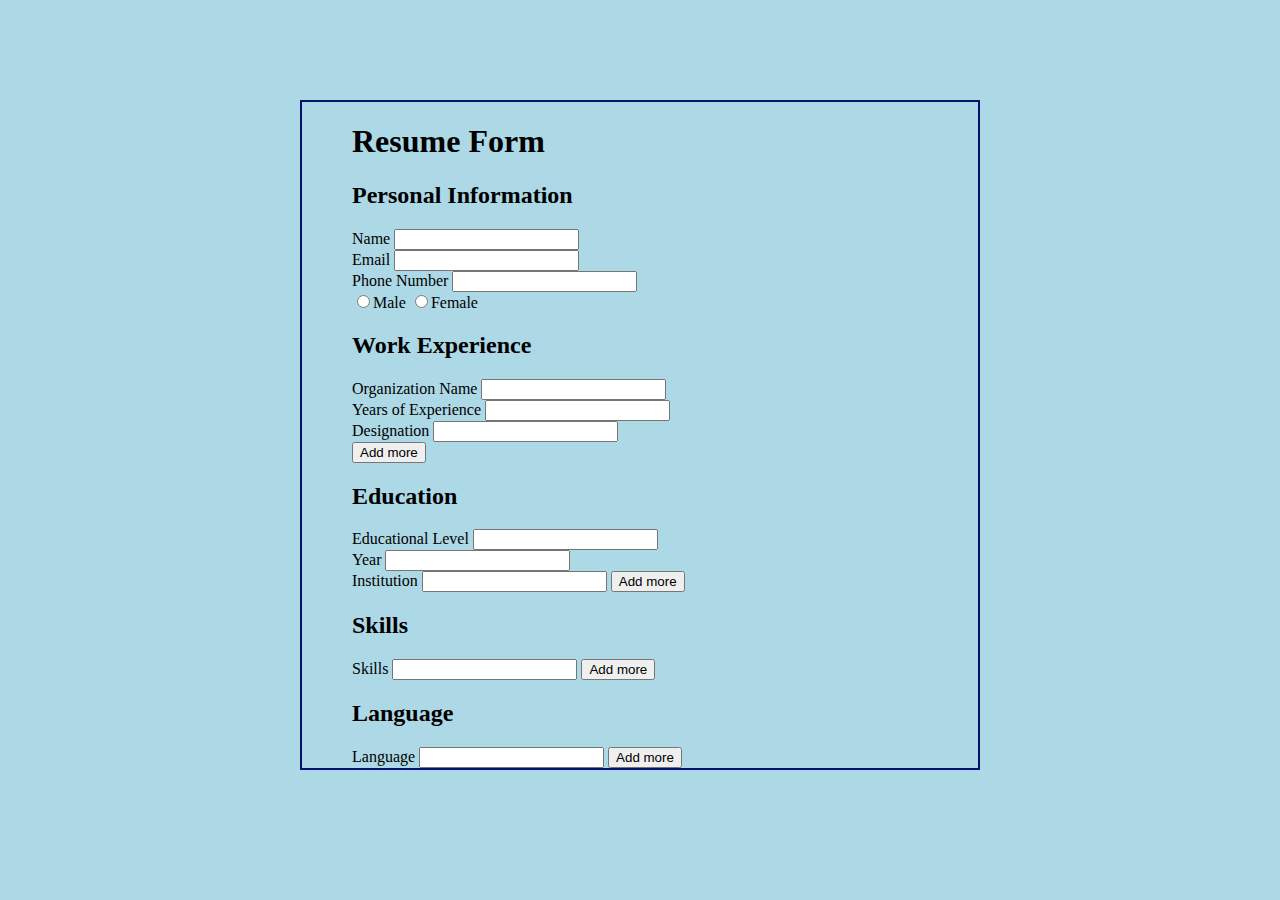
==== index.html @ e22d9954 "Add files via upload" ====
<!DOCTYPE html>
<html>
<head>
    <title>Resume Form</title>
</head>
<body>
    <style>
        body {
          background-color: lightblue;
          margin-top: 100px;
         margin-bottom: 100px;
         margin-right: 300px;
        margin-left: 300px;
        border: 2px solid rgb(1, 19, 109);
        padding-left: 50px;
        padding-right: 100px;
        }
    </style>
    <div class="container">
        <div Class="row col-md-6 col-md-offset-3">
            <div Class="panel panel-primary">
                <div Class="panel-heading text-center">
                    <h1>Resume Form</h1>
                </div>
                <div class="panel-body">
                    
                    <form>
                        <h2>Personal Information</h2>
                        <div class="form-group">
                            <label for="Name">Name</label>
                            <input type="text" class="form-control" if="Name" />
                        </div>

                        <div class="form-group">
                            <label for="email">Email</label>
                            <input type="text" class="form-control" if="email" />
                        </div>

                        <div class="form-group"></div>
                            <label for="number">Phone Number</label>
                            <input type="text" class="form-control" if="number" />
                        </div>

                        <din class="form-group">
                            <label for="male" class="radio-inline"><input type="radio" name="gender" id="male">Male</label>
                            <label for="female" class="radio-inline"><input type="radio" name="gender" id="female">Female</label>
                        </din>

                        <h2>Work Experience</h2>
                        <div class="form-group"></div>
                        <label for="organizationName">Organization Name</label>
                        <input type="text" class="form-control" if="organizationName" />
                    </div>
                        <div class="form-group"></div>
                        <label for="time">Years of Experience</label>
                        <input type="text" class="form-control" if="time" />
                    </div>
                    <div class="form-group"></div>
                        <label for="designation">Designation</label>
                        <input type="text" class="form-control" if="designation"/>
                    </div>
                   
                    <input type="submit" value="Add more">
                    

                    <h2>Education</h2>
                    <div class="form-group"></div>
                    <label for="qualification">Educational Level</label>
                    <input type="text" class="form-control" if="qualification"/>
                </div>
                <div class="form-group"></div>
                    <label for="year">Year</label>
                    <input type="text" class="form-control" if="year"/>
                </div>
                <div class="form-group"></div>
                    <label for="institution">Institution</label>
                    <input type="text" class="form-control" if="institution"/>
                </div>
                <input type="submit" value="Add more">
                

                <h2>Skills</h2>
                <div class="form-group"></div>
                <label for="skill">Skills</label>
                <input type="text" class="form-control" if="skill" />
            </div>
            <input type="submit" value="Add more">

            <h2>Language</h2>
            <div class="form-group"></div>
            <label for="language">Language</label>
            <input type="text" class="form-control" if="language" />
        </div>
        <input type="submit" value="Add more">

                    </form>
                </div>
            </div>
        </div>
    </div>

</body>
</html>
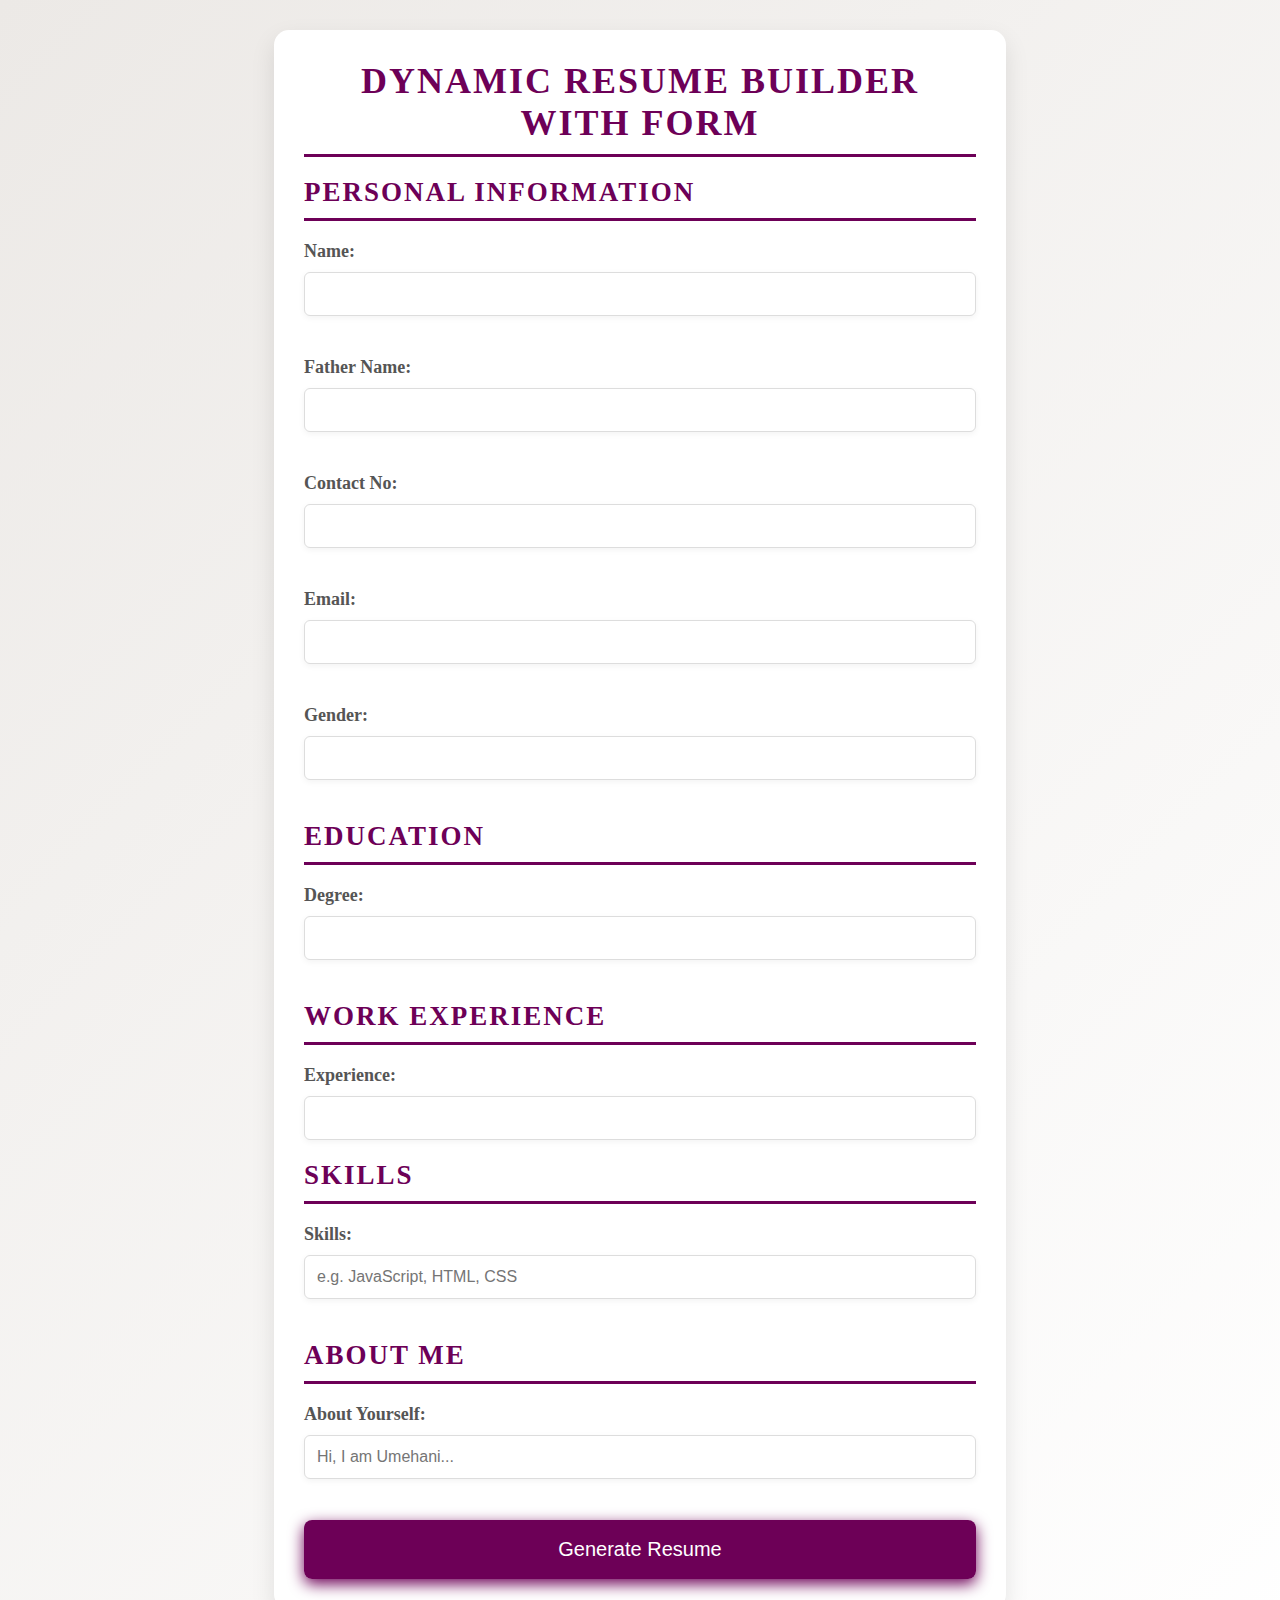
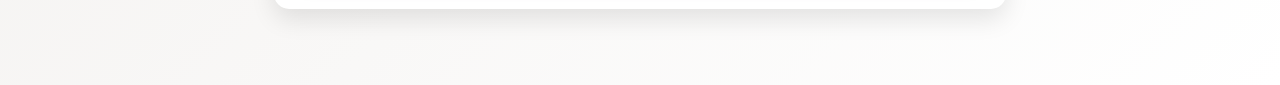
==== commit ffb40fe3: "Add files via upload" ====
--- a/index.html
+++ b/index.html
@@ -1,103 +1,60 @@
 <!DOCTYPE html>
-<html>
+<html lang="en">
 <head>
-    <title>Resume Form</title>
+    <meta charset="UTF-8">
+    <meta name="viewport" content="width=device-width, initial-scale=1.0">
+    <title>Dynamic Resume Builder</title>
+    <link rel="stylesheet" href="style.css">
+    <link rel="preconnect" href="https://fonts.googleapis.com">
+    <link rel="preconnect" href="https://fonts.gstatic.com" crossorigin>
+    <link href="https://fonts.googleapis.com/css2?family=Montserrat:ital,wght@0,100..900;1,100..900&family=SUSE:wght@100..800&display=swap" rel="stylesheet">
 </head>
 <body>
-    <style>
-        body {
-          background-color: lightblue;
-          margin-top: 100px;
-         margin-bottom: 100px;
-         margin-right: 300px;
-        margin-left: 300px;
-        border: 2px solid rgb(1, 19, 109);
-        padding-left: 50px;
-        padding-right: 100px;
-        }
-    </style>
-    <div class="container">
-        <div Class="row col-md-6 col-md-offset-3">
-            <div Class="panel panel-primary">
-                <div Class="panel-heading text-center">
-                    <h1>Resume Form</h1>
-                </div>
-                <div class="panel-body">
-                    
-                    <form>
-                        <h2>Personal Information</h2>
-                        <div class="form-group">
-                            <label for="Name">Name</label>
-                            <input type="text" class="form-control" if="Name" />
-                        </div>
+    <form id="resume-form">
+        <h1>Dynamic Resume Builder with Form</h1>
 
-                        <div class="form-group">
-                            <label for="email">Email</label>
-                            <input type="text" class="form-control" if="email" />
-                        </div>
+        <h2>Personal Information</h2>
+        <label for="name">Name:</label>
+        <input type="text" id="name" name="name" required><br><br>
+ 
+        <label for="fatherName">Father Name:</label>
+        <input type="text" id="fatherName" name="fatherName" required><br><br>
 
-                        <div class="form-group"></div>
-                            <label for="number">Phone Number</label>
-                            <input type="text" class="form-control" if="number" />
-                        </div>
+        <label for="contact">Contact No:</label>
+        <input type="text" id="contact" name="contact" required><br><br>
 
-                        <din class="form-group">
-                            <label for="male" class="radio-inline"><input type="radio" name="gender" id="male">Male</label>
-                            <label for="female" class="radio-inline"><input type="radio" name="gender" id="female">Female</label>
-                        </din>
+        <label for="email">Email:</label>
+        <input type="email" id="email" name="email" required><br><br>
 
-                        <h2>Work Experience</h2>
-                        <div class="form-group"></div>
-                        <label for="organizationName">Organization Name</label>
-                        <input type="text" class="form-control" if="organizationName" />
-                    </div>
-                        <div class="form-group"></div>
-                        <label for="time">Years of Experience</label>
-                        <input type="text" class="form-control" if="time" />
-                    </div>
-                    <div class="form-group"></div>
-                        <label for="designation">Designation</label>
-                        <input type="text" class="form-control" if="designation"/>
-                    </div>
-                   
-                    <input type="submit" value="Add more">
-                    
+        <label for="gender">Gender:</label>
+        <input type="text" id="gender" name="gender" required><br><br>
 
-                    <h2>Education</h2>
-                    <div class="form-group"></div>
-                    <label for="qualification">Educational Level</label>
-                    <input type="text" class="form-control" if="qualification"/>
-                </div>
-                <div class="form-group"></div>
-                    <label for="year">Year</label>
-                    <input type="text" class="form-control" if="year"/>
-                </div>
-                <div class="form-group"></div>
-                    <label for="institution">Institution</label>
-                    <input type="text" class="form-control" if="institution"/>
-                </div>
-                <input type="submit" value="Add more">
-                
+      
+        <h2>Education</h2>
+        <label for="education">Degree:</label>
+        <input type="text" id="education" name="education" required><br><br>
 
-                <h2>Skills</h2>
-                <div class="form-group"></div>
-                <label for="skill">Skills</label>
-                <input type="text" class="form-control" if="skill" />
-            </div>
-            <input type="submit" value="Add more">
+        <h2>Work Experience</h2>
+        <label for="experience">Experience:</label>
+        <input type="text" id="experience" name="experience"><br>
 
-            <h2>Language</h2>
-            <div class="form-group"></div>
-            <label for="language">Language</label>
-            <input type="text" class="form-control" if="language" />
-        </div>
-        <input type="submit" value="Add more">
+        <h2>Skills</h2>
+        <label for="skills">Skills:</label>
+        <input type="text" id="skills" name="skills" placeholder="e.g. JavaScript, HTML, CSS"><br><br>
 
-                    </form>
-                </div>
-            </div>
-        </div>
+
+        <h2>About Me</h2>
+        <label for="about">About Yourself:</label>
+        <input type="text" id="about" name="about" placeholder="Hi, I am Umehani..."><br><br>
+      
+        <button type="submit">Generate Resume</button>
+        
+    </form>
+<br>
+    <div id="resume-display">
+
     </div>
 
+    <script src="script.js"></script>
 </body>
 </html>--- a/style.css
+++ b/style.css
@@ -0,0 +1,372 @@
+/* Reset some default styles */
+* {
+    margin: 0;
+    padding: 0;
+    box-sizing: border-box;
+}
+
+/* Set background and font for the whole page */
+body {
+    font-family: 'times new roman', sans-serif;
+    background: linear-gradient(135deg, #ece9e6, #ffffff);
+    color: #333;
+    display: flex;
+    flex-direction: column;
+    justify-content: center;
+    align-items: center;
+    padding: 20px;
+    min-height: 100vh;
+    transition: background 0.4s ease;
+}
+
+/* Style the form */
+form {
+    background: #ffffff;
+    padding: 30px;
+    border-radius: 15px;
+    box-shadow: 0 10px 25px rgba(0, 0, 0, 0.1);
+    max-width: 600px;
+    width: 100%;
+    transition: transform 0.3s ease, box-shadow 0.3s ease;
+    margin-bottom: 25px;
+    position: relative;
+    overflow: hidden;
+}
+
+form::before {
+    content: "";
+    position: absolute;
+    top: 0;
+    left: 0;
+    width: 100%;
+    height: 100%;
+    background: linear-gradient(135deg, #74ebd5, #9face6);
+    z-index: -1;
+    transition: opacity 0.3s ease;
+    opacity: 0;
+}
+
+form:hover::before {
+    opacity: 0.1;
+}
+
+form:hover {
+    transform: translateY(-5px);
+    box-shadow: 0 15px 30px rgba(0, 0, 0, 0.2);
+}
+
+/* Style the headings */
+h1 {
+    border-bottom: 3px solid #6d0057;
+    padding-bottom: 10px;
+    margin-bottom: 20px;
+    font-weight: 700;
+    color: #6d0057;
+    text-align: center;
+    text-transform: uppercase;
+    letter-spacing: 2px;
+}
+
+/* Style the headings */
+h2 {
+    border-bottom: 3px solid #6d0057;
+    padding-bottom: 10px;
+    margin-bottom: 20px;
+    font-weight: 700;
+    color: #6d0057;
+    text-align: left;
+    text-transform: uppercase;
+    letter-spacing: 2px;
+}
+
+/* Style the labels and inputs */
+label {
+    display: block;
+    margin-bottom: 10px;
+    font-weight: 600;
+    color: #555;
+}
+
+input[type="text"], input[type="email"] {
+    width: calc(100% - 22px);
+    padding: 12px;
+    margin-bottom: 20px;
+    border: 1px solid #ddd;
+    border-radius: 6px;
+    font-size: 16px;
+    color: #333;
+    transition: border-color 0.3s ease, box-shadow 0.3s ease;
+    box-shadow: 0 2px 6px rgba(0, 0, 0, 0.05);
+}
+
+input[type="text"]:focus, input[type="email"]:focus {
+    border-color: #6d0057;
+    outline: none;
+    box-shadow: 0 4px 8px #6d0057;
+}
+
+/* Add styles for the submit button */
+button {
+    background: linear-gradient(135deg, #6d0057, #6d0057);
+    color: #fff;
+    border: none;
+    padding: 15px 20px;
+    border-radius: 8px;
+    font-size: 18px;
+    cursor: pointer;
+    width: 100%;
+    transition: background 0.3s ease, transform 0.3s ease, box-shadow 0.3s ease;
+    box-shadow: 0 5px 15px #6d0057;
+}
+
+button:hover {
+    background: linear-gradient(135deg, #6d0057, #6d0057);
+    transform: translateY(-3px);
+    box-shadow: 0 8px 20px #6d0057;
+}
+
+/* Style the resume display section */
+#resumeDisplay {
+    margin-top: 20px;
+    padding: 30px;
+    border: 1px solid #ddd;
+    border-radius: 15px;
+    background: #fff;
+    box-shadow: 0 10px 25px rgba(0, 0, 0, 0.1);
+    max-width: 600px;
+    width: 100%;
+    transition: transform 0.3s ease, box-shadow 0.3s ease;
+    position: relative;
+    overflow: hidden;
+}
+
+#resumeDisplay::before {
+    content: "";
+    position: absolute;
+    top: 0;
+    left: 0;
+    width: 100%;
+    height: 100%;
+    background: linear-gradient(135deg, #f093fb, #f5576c);
+    z-index: -1;
+    transition: opacity 0.3s ease;
+    opacity: 0;
+}
+
+#resumeDisplay:hover::before {
+    opacity: 0.1;
+}
+
+#resumeDisplay:hover {
+    transform: translateY(-5px);
+    box-shadow: 0 15px 30px rgba(0, 0, 0, 0.2);
+}
+
+#resumeDisplay h3 {
+    margin-top: 0;
+    color: #6d0057;
+    border-bottom: 3px solid #6d0057;
+    padding-bottom: 5px;
+    font-size: 24px;
+    font-weight: 700;
+    text-transform: uppercase;
+}
+
+#resumeDisplay p {
+    margin: 10px 0;
+    line-height: 1.6;
+    color: #555;
+}
+
+#resumeDisplay .section {
+    margin-bottom: 20px;
+}
+
+#resumeDisplay .section label {
+    font-weight: 600;
+    color: #333;
+}
+
+#resumeDisplay .section .value {
+    font-size: 18px;
+    color: #555;
+}
+
+#resumeDisplay .section .value span {
+    display: block;
+    margin-top: 5px;
+    font-size: 16px;
+    color: #666;
+}
+
+#resumeDisplay .section .value .skills {
+    display: flex;
+    flex-wrap: wrap;
+    gap: 10px;
+}
+
+#resumeDisplay .section .value .skills span {
+    background-color: #6d0057;
+    color: #fff;
+    padding: 5px 12px;
+    border-radius: 20px;
+    font-size: 14px;
+}
+
+#resumeDisplay .section .value .about {
+    font-style: italic;
+    color: #444;
+}
+
+/* //for responsiveness// */
+/* Base styles for mobile devices (small screens) */
+@media (max-width: 600px) {
+    body {
+        padding: 10px;
+        font-size: 14px;
+    }
+
+    form {
+        padding: 20px;
+        width: 100%;
+    }
+
+    input[type="text"], input[type="email"] {
+        width: 100%;
+        padding: 10px;
+    }
+
+    button {
+        width: 100%;
+        padding: 12px;
+        font-size: 16px;
+    }
+
+    #resumeDisplay {
+        padding: 20px;
+        font-size: 14px;
+    }
+
+    #resumeDisplay h3 {
+        font-size: 20px;
+    }
+
+    #resumeDisplay .section {
+        margin-bottom: 15px;
+    }
+
+    #resumeDisplay .section .value {
+        font-size: 14px;
+    }
+
+    #resumeDisplay .section .value .skills span {
+        font-size: 12px;
+        padding: 4px 8px;
+    }
+
+    #resumeDisplay .section .value .about {
+        font-size: 14px;
+    }
+}
+
+/* Adjustments for tablets (medium screens) */
+@media (min-width: 601px) and (max-width: 1024px) {
+    body {
+        padding: 20px;
+        font-size: 16px;
+    }
+
+    form {
+        padding: 25px;
+        width: 90%;
+        max-width: 700px;
+    }
+
+    input[type="text"], input[type="email"] {
+        width: 100%;
+        padding: 10px;
+    }
+
+    button {
+        width: 100%;
+        padding: 15px;
+        font-size: 18px;
+    }
+
+    #resumeDisplay {
+        padding: 25px;
+        font-size: 16px;
+    }
+
+    #resumeDisplay h3 {
+        font-size: 22px;
+    }
+
+    #resumeDisplay .section {
+        margin-bottom: 20px;
+    }
+
+    #resumeDisplay .section .value {
+        font-size: 16px;
+    }
+
+    #resumeDisplay .section .value .skills span {
+        font-size: 14px;
+        padding: 5px 10px;
+    }
+
+    #resumeDisplay .section .value .about {
+        font-size: 16px;
+    }
+}
+
+/* Adjustments for desktops (large screens) */
+@media (min-width: 1025px) {
+    body {
+        padding: 30px;
+        font-size: 18px;
+    }
+
+    form {
+        padding: 30px;
+        width: 60%;
+        max-width: 800px;
+    }
+
+    input[type="text"], input[type="email"] {
+        width: 100%;
+        padding: 12px;
+    }
+
+    button {
+        width: 100%;
+        padding: 18px;
+        font-size: 20px;
+    }
+
+    #resumeDisplay {
+        padding: 30px;
+        font-size: 18px;
+    }
+
+    #resumeDisplay h3 {
+        font-size: 24px;
+    }
+
+    #resumeDisplay .section {
+        margin-bottom: 25px;
+    }
+
+    #resumeDisplay .section .value {
+        font-size: 18px;
+    }
+
+    #resumeDisplay .section .value .skills span {
+        font-size: 16px;
+        padding: 6px 12px;
+    }
+
+    #resumeDisplay .section .value .about {
+        font-size: 18px;
+    }
+}